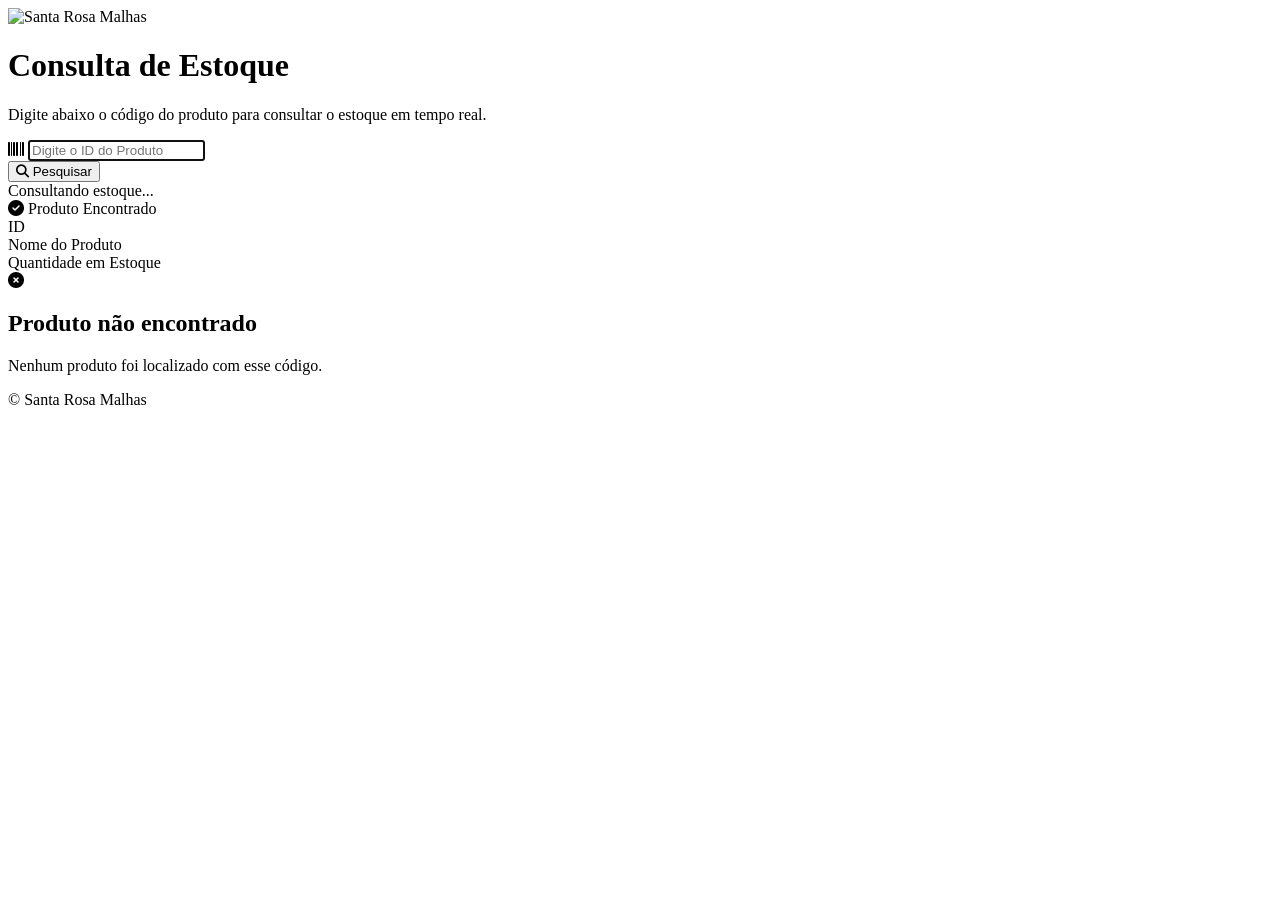
==== index.html @ c7c9ef43 "Create index.html" ====
<!DOCTYPE html>
<html lang="pt-BR">

<head>
    <meta charset="UTF-8">
    <meta name="viewport" content="width=device-width, initial-scale=1.0">
    <title>Santa Rosa Malhas | Consulta de Estoque</title>

    <link rel="stylesheet" href="style.css">

    <!-- Fonte -->
    <link rel="preconnect" href="https://fonts.googleapis.com">
    <link rel="preconnect" href="https://fonts.gstatic.com" crossorigin>
    <link href="https://fonts.googleapis.com/css2?family=Poppins:wght@300;400;500;600;700&display=swap"
        rel="stylesheet">

    <!-- Ícones -->
    <link rel="stylesheet"
        href="https://cdnjs.cloudflare.com/ajax/libs/font-awesome/6.7.1/css/all.min.css">

    <link rel="icon" href="logo.png">
</head>

<body>

    <!-- Fundo -->
    <div class="background"></div>

    <!-- Card principal -->
    <main class="container">

        <div class="logo-area">
            <img src="logo.png" alt="Santa Rosa Malhas" class="logo">

            <h1>Consulta de Estoque</h1>

            <p>
                Digite abaixo o código do produto para consultar o estoque em tempo real.
            </p>
        </div>

        <div class="search-box">

            <div class="input-area">

                <i class="fa-solid fa-barcode"></i>

                <input
                    type="text"
                    id="codigo"
                    placeholder="Digite o ID do Produto"
                    autocomplete="off"
                    autofocus>

            </div>

            <button id="btnPesquisar">

                <i class="fa-solid fa-magnifying-glass"></i>

                Pesquisar

            </button>

        </div>

        <!-- Loading -->

        <div id="loading" class="loading hidden">

            <div class="spinner"></div>

            <span>Consultando estoque...</span>

        </div>

        <!-- Resultado -->

        <section id="resultado" class="resultado hidden">

            <div class="card-produto">

                <div class="status">

                    <i class="fa-solid fa-circle-check"></i>

                    Produto Encontrado

                </div>

                <div class="linha">

                    <span>ID</span>

                    <strong id="resId"></strong>

                </div>

                <div class="linha">

                    <span>Nome do Produto</span>

                    <strong id="resNome"></strong>

                </div>

                <div class="linha">

                    <span>Quantidade em Estoque</span>

                    <strong id="resQtd"></strong>

                </div>

                <div id="estoqueStatus" class="estoque-status"></div>

            </div>

        </section>

        <!-- Produto não encontrado -->

        <section id="naoEncontrado" class="nao-encontrado hidden">

            <i class="fa-solid fa-circle-xmark"></i>

            <h2>Produto não encontrado</h2>

            <p>

                Nenhum produto foi localizado com esse código.

            </p>

        </section>

    </main>

    <footer>

        © <span id="ano"></span> Santa Rosa Malhas

    </footer>

    <script src="script.js"></script>

</body>

</html>
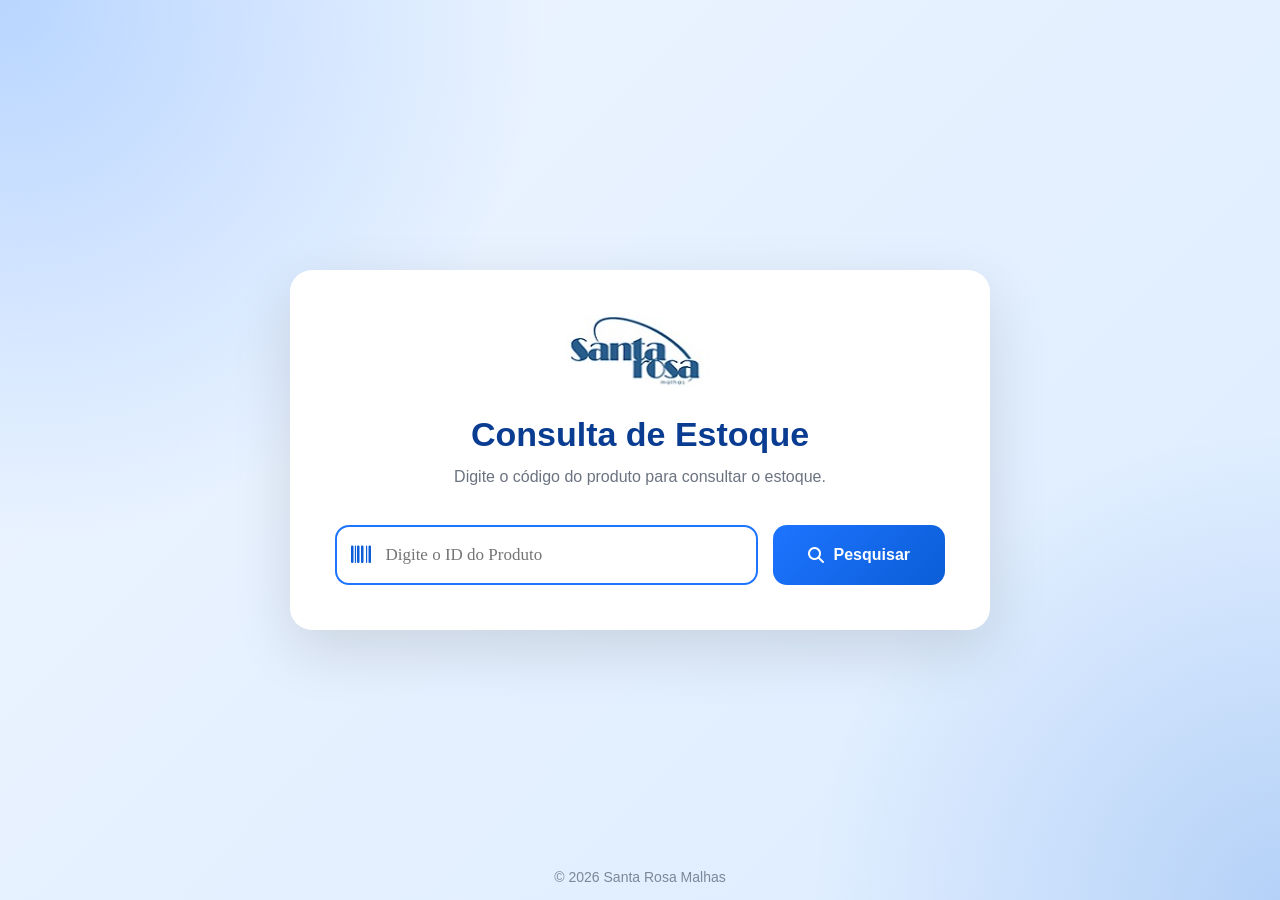
==== commit 679b1c90: "Update index.html" ====
--- a/index.html
+++ b/index.html
@@ -2,41 +2,49 @@
 <html lang="pt-BR">
 
 <head>
+
     <meta charset="UTF-8">
+
     <meta name="viewport" content="width=device-width, initial-scale=1.0">
+
     <title>Santa Rosa Malhas | Consulta de Estoque</title>
 
     <link rel="stylesheet" href="style.css">
 
-    <!-- Fonte -->
     <link rel="preconnect" href="https://fonts.googleapis.com">
+
     <link rel="preconnect" href="https://fonts.gstatic.com" crossorigin>
+
     <link href="https://fonts.googleapis.com/css2?family=Poppins:wght@300;400;500;600;700&display=swap"
         rel="stylesheet">
 
-    <!-- Ícones -->
     <link rel="stylesheet"
         href="https://cdnjs.cloudflare.com/ajax/libs/font-awesome/6.7.1/css/all.min.css">
 
     <link rel="icon" href="logo.png">
+
 </head>
 
 <body>
 
-    <!-- Fundo -->
     <div class="background"></div>
 
-    <!-- Card principal -->
     <main class="container">
 
         <div class="logo-area">
-            <img src="logo.png" alt="Santa Rosa Malhas" class="logo">
+
+            <img src="logo.png"
+                class="logo"
+                alt="Santa Rosa Malhas">
 
             <h1>Consulta de Estoque</h1>
 
             <p>
-                Digite abaixo o código do produto para consultar o estoque em tempo real.
+
+                Digite o código do produto para consultar o estoque.
+
             </p>
+
         </div>
 
         <div class="search-box">
@@ -46,8 +54,8 @@
                 <i class="fa-solid fa-barcode"></i>
 
                 <input
+                    id="codigo"
                     type="text"
-                    id="codigo"
                     placeholder="Digite o ID do Produto"
                     autocomplete="off"
                     autofocus>
@@ -64,19 +72,23 @@
 
         </div>
 
-        <!-- Loading -->
-
-        <div id="loading" class="loading hidden">
+        <div
+            id="loading"
+            class="loading hidden">
 
             <div class="spinner"></div>
 
-            <span>Consultando estoque...</span>
+            <span>
+
+                Consultando estoque...
+
+            </span>
 
         </div>
 
-        <!-- Resultado -->
-
-        <section id="resultado" class="resultado hidden">
+        <section
+            id="resultado"
+            class="resultado hidden">
 
             <div class="card-produto">
 
@@ -85,6 +97,15 @@
                     <i class="fa-solid fa-circle-check"></i>
 
                     Produto Encontrado
+
+                </div>
+
+                <div class="fotoProduto">
+
+                    <img
+                        id="fotoProduto"
+                        src=""
+                        alt="Imagem do Produto">
 
                 </div>
 
@@ -112,19 +133,26 @@
 
                 </div>
 
-                <div id="estoqueStatus" class="estoque-status"></div>
+                <div
+                    id="estoqueStatus"
+                    class="estoque-status">
 
-            </div>
+                </div>
+                            </div>
 
         </section>
 
-        <!-- Produto não encontrado -->
-
-        <section id="naoEncontrado" class="nao-encontrado hidden">
+        <section
+            id="naoEncontrado"
+            class="nao-encontrado hidden">
 
             <i class="fa-solid fa-circle-xmark"></i>
 
-            <h2>Produto não encontrado</h2>
+            <h2>
+
+                Produto não encontrado
+
+            </h2>
 
             <p>
 
--- a/style.css
+++ b/style.css
@@ -0,0 +1,563 @@
+/* ===========================================
+   SANTA ROSA MALHAS
+   CONSULTA DE ESTOQUE
+=========================================== */
+
+*{
+    margin:0;
+    padding:0;
+    box-sizing:border-box;
+}
+
+:root{
+
+    --azul:#0b5ed7;
+    --azul2:#1d74ff;
+    --azul3:#0a3d91;
+
+    --cinza:#6b7280;
+
+    --verde:#1ca64c;
+
+    --vermelho:#dc3545;
+
+    --amarelo:#ffc107;
+
+    --branco:#ffffff;
+
+    --fundo:#eef4fb;
+
+}
+
+body{
+
+    font-family:'Poppins',sans-serif;
+
+    background:var(--fundo);
+
+    overflow-x:hidden;
+
+    min-height:100vh;
+
+    display:flex;
+
+    justify-content:center;
+
+    align-items:center;
+
+    padding:40px;
+
+    position:relative;
+
+}
+
+.background{
+
+    position:fixed;
+
+    inset:0;
+
+    background:
+    radial-gradient(circle at top left,#1976ff40,transparent 35%),
+    radial-gradient(circle at bottom right,#0b5ed730,transparent 30%),
+    linear-gradient(135deg,#eef5ff,#dcecff);
+
+    z-index:-2;
+
+}
+
+.container{
+
+    width:100%;
+
+    max-width:700px;
+
+    background:white;
+
+    border-radius:22px;
+
+    padding:45px;
+
+    box-shadow:
+
+    0 20px 60px rgba(0,0,0,.12);
+
+    animation:fade .5s;
+
+}
+
+.logo-area{
+
+    text-align:center;
+
+    margin-bottom:35px;
+
+}
+
+.logo{
+
+    width:180px;
+
+    max-width:90%;
+
+    margin-bottom:25px;
+
+}
+
+.logo-area h1{
+
+    color:var(--azul3);
+
+    font-size:34px;
+
+    font-weight:700;
+
+}
+
+.logo-area p{
+
+    color:var(--cinza);
+
+    margin-top:10px;
+
+    line-height:1.6;
+
+}
+
+.search-box{
+
+    display:flex;
+
+    gap:15px;
+
+    margin-top:25px;
+
+    flex-wrap:wrap;
+
+}
+
+.input-area{
+
+    flex:1;
+
+    display:flex;
+
+    align-items:center;
+
+    background:#f6f9fd;
+
+    border:2px solid transparent;
+
+    border-radius:14px;
+
+    transition:.25s;
+
+    overflow:hidden;
+
+}
+
+.input-area:focus-within{
+
+    border-color:var(--azul2);
+
+    background:white;
+
+}
+
+.input-area i{
+
+    width:55px;
+
+    text-align:center;
+
+    color:var(--azul);
+
+    font-size:20px;
+
+}
+
+.input-area input{
+
+    width:100%;
+
+    border:none;
+
+    outline:none;
+
+    background:transparent;
+
+    font-size:17px;
+
+    padding:18px 15px 18px 0;
+
+    font-family:Poppins;
+
+}
+
+button{
+
+    border:none;
+
+    background:linear-gradient(135deg,var(--azul2),var(--azul));
+
+    color:white;
+
+    padding:18px 35px;
+
+    border-radius:14px;
+
+    cursor:pointer;
+
+    font-size:16px;
+
+    font-weight:600;
+
+    transition:.25s;
+
+    display:flex;
+
+    align-items:center;
+
+    gap:10px;
+
+}
+
+button:hover{
+
+    transform:translateY(-3px);
+
+    box-shadow:0 12px 30px rgba(0,91,214,.35);
+
+}
+
+button:active{
+
+    transform:scale(.98);
+
+}
+
+.loading{
+
+    margin-top:35px;
+
+    display:flex;
+
+    align-items:center;
+
+    justify-content:center;
+
+    gap:18px;
+
+}
+
+.spinner{
+
+    width:35px;
+
+    height:35px;
+
+    border-radius:50%;
+
+    border:4px solid #d9e7ff;
+
+    border-top:4px solid var(--azul);
+
+    animation:girar .8s linear infinite;
+
+}
+
+.hidden{
+
+    display:none !important;
+
+}
+
+.resultado{
+
+    margin-top:35px;
+
+    animation:fade .3s;
+
+}
+
+.card-produto{
+
+    background:white;
+
+    border-radius:18px;
+
+    border-left:8px solid var(--azul);
+
+    box-shadow:0 12px 35px rgba(0,0,0,.08);
+
+    overflow:hidden;
+
+}
+
+.status{
+
+    background:linear-gradient(135deg,var(--azul),var(--azul2));
+
+    color:white;
+
+    padding:18px 25px;
+
+    font-weight:600;
+
+    display:flex;
+
+    align-items:center;
+
+    gap:10px;
+
+    font-size:17px;
+
+}
+
+.linha{
+
+    display:flex;
+
+    justify-content:space-between;
+
+    align-items:center;
+
+    padding:22px 25px;
+
+    border-bottom:1px solid #edf0f5;
+
+}
+
+.linha:last-child{
+
+    border-bottom:none;
+
+}
+
+.linha span{
+
+    color:var(--cinza);
+
+    font-weight:500;
+
+}
+
+.linha strong{
+
+    color:#1e293b;
+
+    font-size:18px;
+
+}
+
+.estoque-status{
+
+    padding:22px;
+
+    text-align:center;
+
+    font-weight:700;
+
+    font-size:18px;
+
+}
+
+.status-verde{
+
+    color:var(--verde);
+
+}
+
+.status-amarelo{
+
+    color:#d99b00;
+
+}
+
+.status-vermelho{
+
+    color:var(--vermelho);
+
+}
+
+.nao-encontrado{
+
+    margin-top:40px;
+
+    text-align:center;
+
+    background:#fff5f5;
+
+    border-radius:18px;
+
+    padding:35px;
+
+    animation:fade .3s;
+
+}
+
+.nao-encontrado i{
+
+    font-size:70px;
+
+    color:var(--vermelho);
+
+    margin-bottom:18px;
+
+}
+
+.nao-encontrado h2{
+
+    color:var(--vermelho);
+
+    margin-bottom:10px;
+
+}
+
+.nao-encontrado p{
+
+    color:#666;
+
+}
+
+footer{
+
+    position:fixed;
+
+    bottom:15px;
+
+    color:#7d8795;
+
+    font-size:14px;
+
+}
+
+@keyframes girar{
+
+    from{
+
+        transform:rotate(0deg);
+
+    }
+
+    to{
+
+        transform:rotate(360deg);
+
+    }
+
+}
+
+@keyframes fade{
+
+    from{
+
+        opacity:0;
+
+        transform:translateY(15px);
+
+    }
+
+    to{
+
+        opacity:1;
+
+        transform:translateY(0px);
+
+    }
+
+}
+
+@media(max-width:700px){
+
+    body{
+
+        padding:15px;
+
+    }
+
+    .container{
+
+        padding:25px;
+
+    }
+
+    .search-box{
+
+        flex-direction:column;
+
+    }
+
+    button{
+
+        width:100%;
+
+        justify-content:center;
+
+    }
+
+    .linha{
+
+        flex-direction:column;
+
+        align-items:flex-start;
+
+        gap:8px;
+
+    }
+
+    .logo{
+
+        width:140px;
+
+    }
+
+    .logo-area h1{
+
+        font-size:28px;
+
+    }
+
+   .fotoProduto{
+
+    display:flex;
+
+    justify-content:center;
+
+    align-items:center;
+
+    padding:25px;
+
+    background:#f8fbff;
+
+}
+
+.fotoProduto img{
+
+    width:260px;
+
+    height:260px;
+
+    object-fit:contain;
+
+    border-radius:18px;
+
+    border:1px solid #d9d9d9;
+
+    background:white;
+
+    padding:10px;
+
+    box-shadow:0 10px 30px rgba(0,0,0,.08);
+
+    transition:.3s;
+
+}
+
+.fotoProduto img:hover{
+
+    transform:scale(1.04);
+
+}
+   
+}
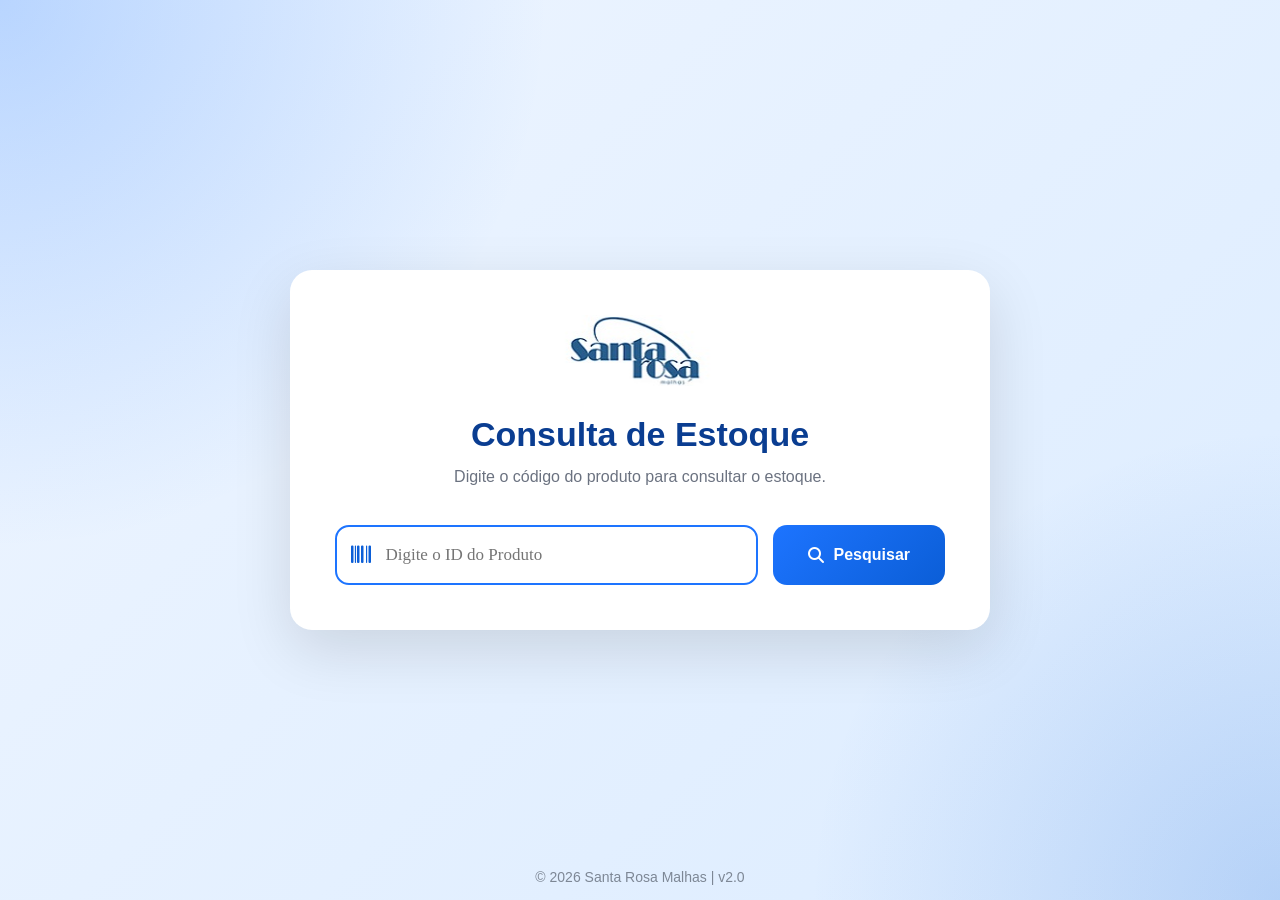
==== commit 0de90d59: "Update index.html" ====
--- a/index.html
+++ b/index.html
@@ -166,7 +166,7 @@
 
     <footer>
 
-        © <span id="ano"></span> Santa Rosa Malhas
+        © <span id="ano"></span> Santa Rosa Malhas | v2.0
 
     </footer>
 
--- a/style.css
+++ b/style.css
@@ -518,46 +518,33 @@
 
     }
 
-   .fotoProduto{
+.fotoProduto{
 
     display:flex;
 
     justify-content:center;
 
-    align-items:center;
-
-    padding:25px;
-
-    background:#f8fbff;
+    margin:25px 0;
 
 }
 
 .fotoProduto img{
 
-    width:260px;
-
-    height:260px;
-
-    object-fit:contain;
+    width:min(100%, 340px);
+
+    aspect-ratio:1;
+
+    object-fit:cover;
 
     border-radius:18px;
 
-    border:1px solid #d9d9d9;
-
-    background:white;
-
-    padding:10px;
-
-    box-shadow:0 10px 30px rgba(0,0,0,.08);
-
-    transition:.3s;
-
-}
-
-.fotoProduto img:hover{
-
-    transform:scale(1.04);
-
-}
-   
-}
+    border:1px solid #e6e6e6;
+
+    background:#fff;
+
+    padding:8px;
+
+    box-shadow:
+        0 15px 35px rgba(0,0,0,.08);
+
+}
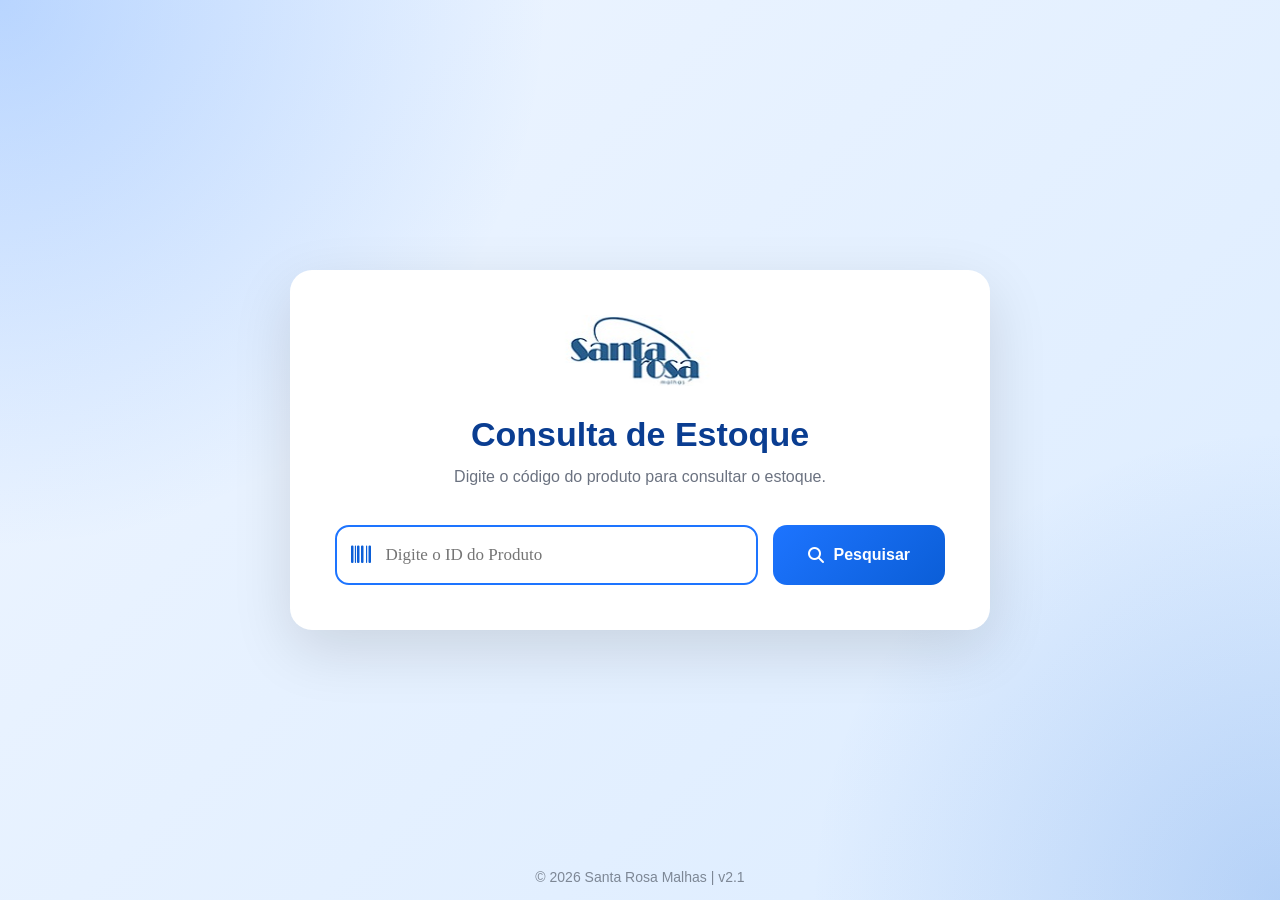
==== commit c454eb17: "Update index.html" ====
--- a/index.html
+++ b/index.html
@@ -166,7 +166,7 @@
 
     <footer>
 
-        © <span id="ano"></span> Santa Rosa Malhas | v2.0
+        © <span id="ano"></span> Santa Rosa Malhas | v2.1
 
     </footer>
 
--- a/style.css
+++ b/style.css
@@ -524,27 +524,40 @@
 
     justify-content:center;
 
-    margin:25px 0;
+    align-items:center;
+
+    padding:25px;
+
+    background:#f7f9fc;
+
+    border-bottom:1px solid #e8edf5;
 
 }
 
 .fotoProduto img{
 
-    width:min(100%, 340px);
-
-    aspect-ratio:1;
-
-    object-fit:cover;
-
-    border-radius:18px;
-
-    border:1px solid #e6e6e6;
+    width:220px;
+
+    height:220px;
+
+    object-fit:contain;
 
     background:#fff;
 
-    padding:8px;
-
-    box-shadow:
-        0 15px 35px rgba(0,0,0,.08);
-
-}
+    border-radius:14px;
+
+    border:1px solid #dfe5ec;
+
+    padding:10px;
+
+    box-shadow:0 8px 20px rgba(0,0,0,.08);
+
+    transition:.25s;
+
+}
+
+.fotoProduto img:hover{
+
+    transform:scale(1.03);
+
+}
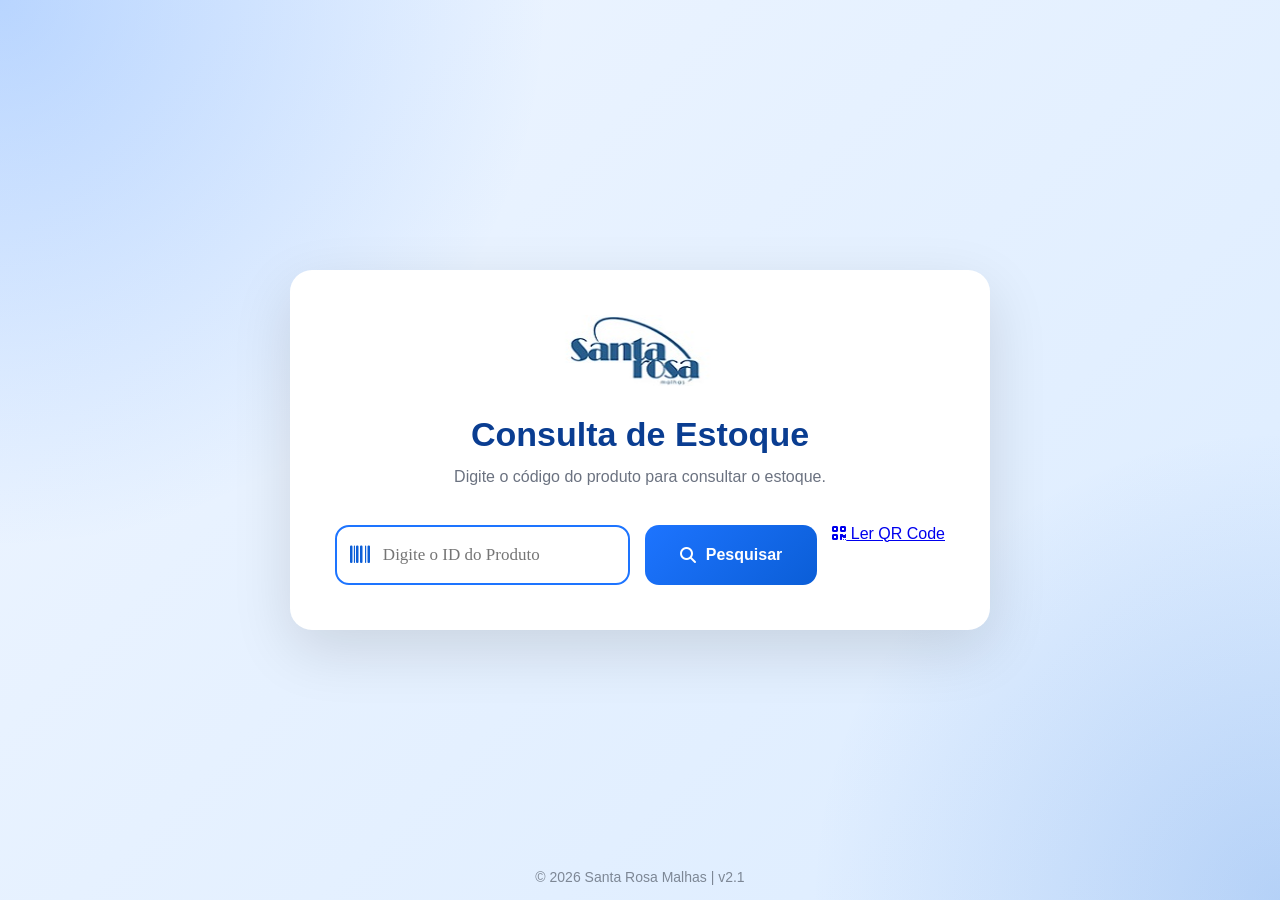
==== commit 86eb6c81: "Update index.html" ====
--- a/index.html
+++ b/index.html
@@ -69,6 +69,11 @@
                 Pesquisar
 
             </button>
+
+            <a href="leitor.html" class="btnLeitor">
+                <i class="fa-solid fa-qrcode"></i>
+                Ler QR Code
+            </a>
 
         </div>
 
--- a/style.css
+++ b/style.css
@@ -517,7 +517,7 @@
         font-size:28px;
 
     }
-
+}
 .fotoProduto{
 
     display:flex;
@@ -536,10 +536,20 @@
 
 .fotoProduto img{
 
+    display:block;
+
     width:220px;
 
     height:220px;
 
+    max-width:220px;
+
+    max-height:220px;
+
+    min-width:220px;
+
+    min-height:220px;
+
     object-fit:contain;
 
     background:#fff;
@@ -548,7 +558,7 @@
 
     border:1px solid #dfe5ec;
 
-    padding:10px;
+    padding:8px;
 
     box-shadow:0 8px 20px rgba(0,0,0,.08);
 
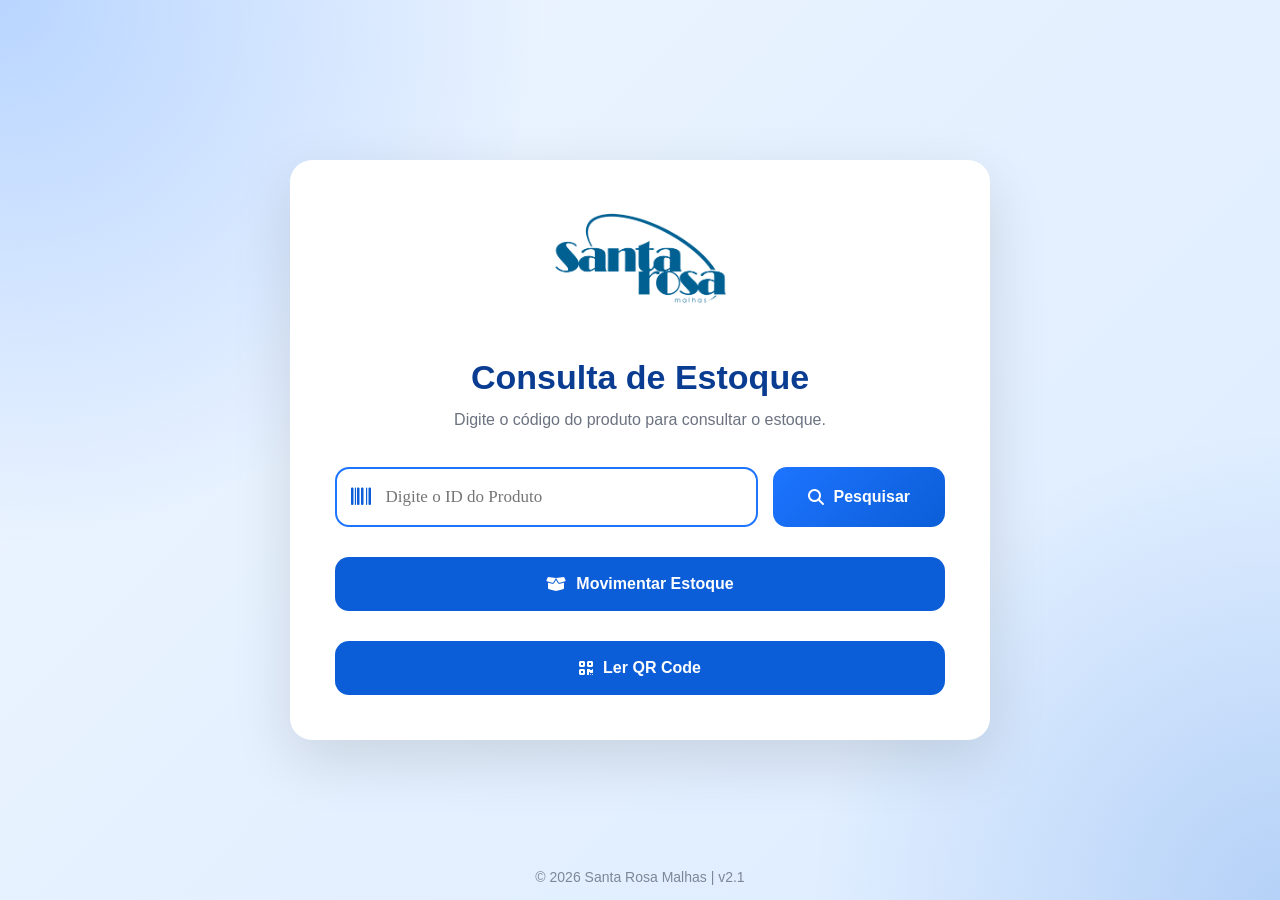
==== commit 007b57e9: "Add link to 'Movimentar Estoque' in index.html" ====
--- a/index.html
+++ b/index.html
@@ -69,6 +69,17 @@
                 Pesquisar
 
             </button>
+
+            <a
+                id="btnMovimentar"
+                class="btnLeitor"
+                href="movimentar.html">
+            
+                <i class="fa-solid fa-box-open"></i>
+            
+                Movimentar Estoque
+            
+            </a>
 
             <a href="leitor.html" class="btnLeitor">
                 <i class="fa-solid fa-qrcode"></i>
--- a/style.css
+++ b/style.css
@@ -571,3 +571,336 @@
     transform:scale(1.03);
 
 }
+
+.btnLeitor{
+
+    display:flex;
+
+    justify-content:center;
+
+    align-items:center;
+
+    gap:10px;
+
+    margin-top:15px;
+
+    width:100%;
+
+    padding:18px;
+
+    border-radius:14px;
+
+    background:#0b5ed7;
+
+    color:#fff;
+
+    text-decoration:none;
+
+    font-weight:600;
+
+    transition:.25s;
+
+}
+
+.btnLeitor:hover{
+
+    background:#094db2;
+
+}
+
+
+/* ===========================================
+   MOVIMENTAR ESTOQUE
+=========================================== */
+
+.menuSuperior{
+
+    display:flex;
+
+    justify-content:flex-end;
+
+    margin-bottom:20px;
+
+}
+
+.botaoSecundario{
+
+    display:flex;
+
+    align-items:center;
+
+    gap:10px;
+
+    padding:12px 20px;
+
+    border-radius:12px;
+
+    background:#eef4ff;
+
+    color:var(--azul);
+
+    text-decoration:none;
+
+    font-weight:600;
+
+    transition:.25s;
+
+}
+
+.botaoSecundario:hover{
+
+    background:var(--azul);
+
+    color:#fff;
+
+}
+
+.btnCamera{
+
+    width:100%;
+
+    justify-content:center;
+
+    margin-bottom:25px;
+
+}
+
+.reader{
+
+    width:100%;
+
+    margin:20px auto;
+
+    border-radius:18px;
+
+    overflow:hidden;
+
+    border:2px solid #dbe8ff;
+
+    background:white;
+
+}
+
+.campo{
+
+    display:flex;
+
+    flex-direction:column;
+
+    gap:8px;
+
+    margin-bottom:22px;
+
+}
+
+.campo label{
+
+    font-weight:600;
+
+    color:#1e293b;
+
+}
+
+.campo input{
+
+    width:100%;
+
+    padding:16px;
+
+    border:2px solid #dbe8ff;
+
+    border-radius:12px;
+
+    font-size:16px;
+
+    font-family:Poppins;
+
+    transition:.25s;
+
+}
+
+.campo input:focus{
+
+    outline:none;
+
+    border-color:var(--azul);
+
+}
+
+.campo input[readonly]{
+
+    background:#f5f7fb;
+
+    cursor:not-allowed;
+
+}
+
+.tipoMov{
+
+    display:flex;
+
+    gap:30px;
+
+    padding:10px 5px;
+
+}
+
+.tipoMov label{
+
+    display:flex;
+
+    align-items:center;
+
+    gap:8px;
+
+    cursor:pointer;
+
+    font-size:16px;
+
+}
+
+.tipoMov input{
+
+    width:18px;
+
+    height:18px;
+
+}
+
+.produtoBox{
+
+    margin-bottom:25px;
+
+    border-radius:18px;
+
+    overflow:hidden;
+
+    background:white;
+
+    box-shadow:0 8px 25px rgba(0,0,0,.08);
+
+    border:1px solid #edf2f8;
+
+}
+
+.produtoBox .fotoProduto{
+
+    display:flex;
+
+    justify-content:center;
+
+    align-items:center;
+
+    padding:20px;
+
+    background:#f8fbff;
+
+}
+
+.produtoBox .fotoProduto img{
+
+    width:180px;
+
+    height:180px;
+
+    object-fit:contain;
+
+    background:#fff;
+
+    border-radius:15px;
+
+    border:1px solid #dde6f4;
+
+    padding:8px;
+
+    box-shadow:0 8px 18px rgba(0,0,0,.08);
+
+}
+
+#mensagem{
+
+    margin-top:25px;
+
+    padding:18px;
+
+    border-radius:12px;
+
+    text-align:center;
+
+    font-weight:600;
+
+}
+
+.sucesso{
+
+    background:#dff7e8;
+
+    color:#137333;
+
+    border:1px solid #b7e4c7;
+
+}
+
+.erro{
+
+    background:#fde7e7;
+
+    color:#b42318;
+
+    border:1px solid #f5b5b5;
+
+}
+
+#reader video{
+
+    width:100% !important;
+
+    border-radius:12px;
+
+}
+
+#reader select{
+
+    width:100%;
+
+    padding:12px;
+
+    margin-top:10px;
+
+    border-radius:10px;
+
+    border:1px solid #d6dce8;
+
+    font-family:Poppins;
+
+}
+
+#reader button{
+
+    width:100%;
+
+    margin-top:10px;
+
+    justify-content:center;
+
+}
+
+@media(max-width:700px){
+
+    .tipoMov{
+
+        flex-direction:column;
+
+        gap:15px;
+
+    }
+
+    .produtoBox .fotoProduto img{
+
+        width:150px;
+
+        height:150px;
+
+    }
+
+}
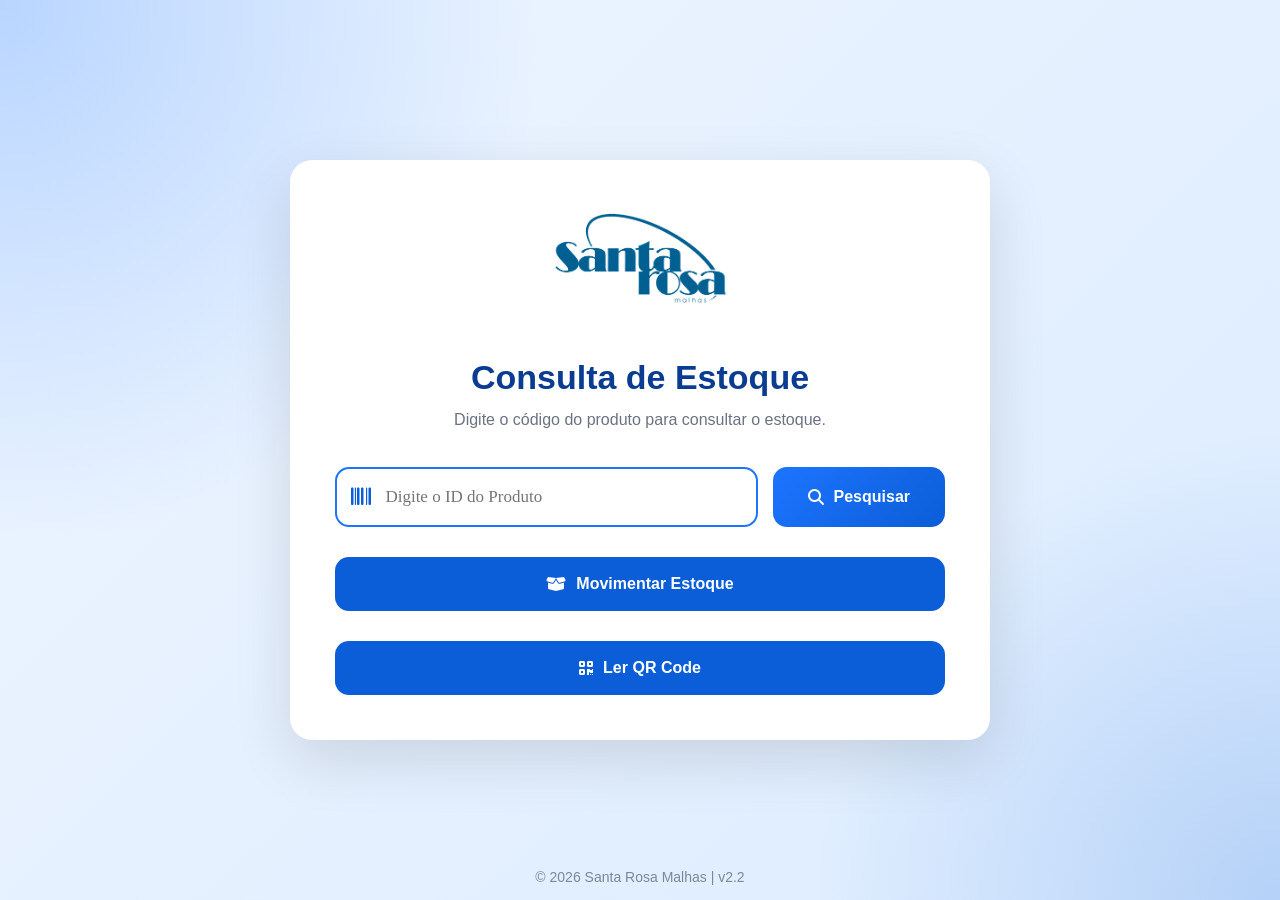
==== commit 511105cb: "Update footer version from v2.1 to v2.2" ====
--- a/index.html
+++ b/index.html
@@ -182,7 +182,7 @@
 
     <footer>
 
-        © <span id="ano"></span> Santa Rosa Malhas | v2.1
+        © <span id="ano"></span> Santa Rosa Malhas | v2.2
 
     </footer>
 
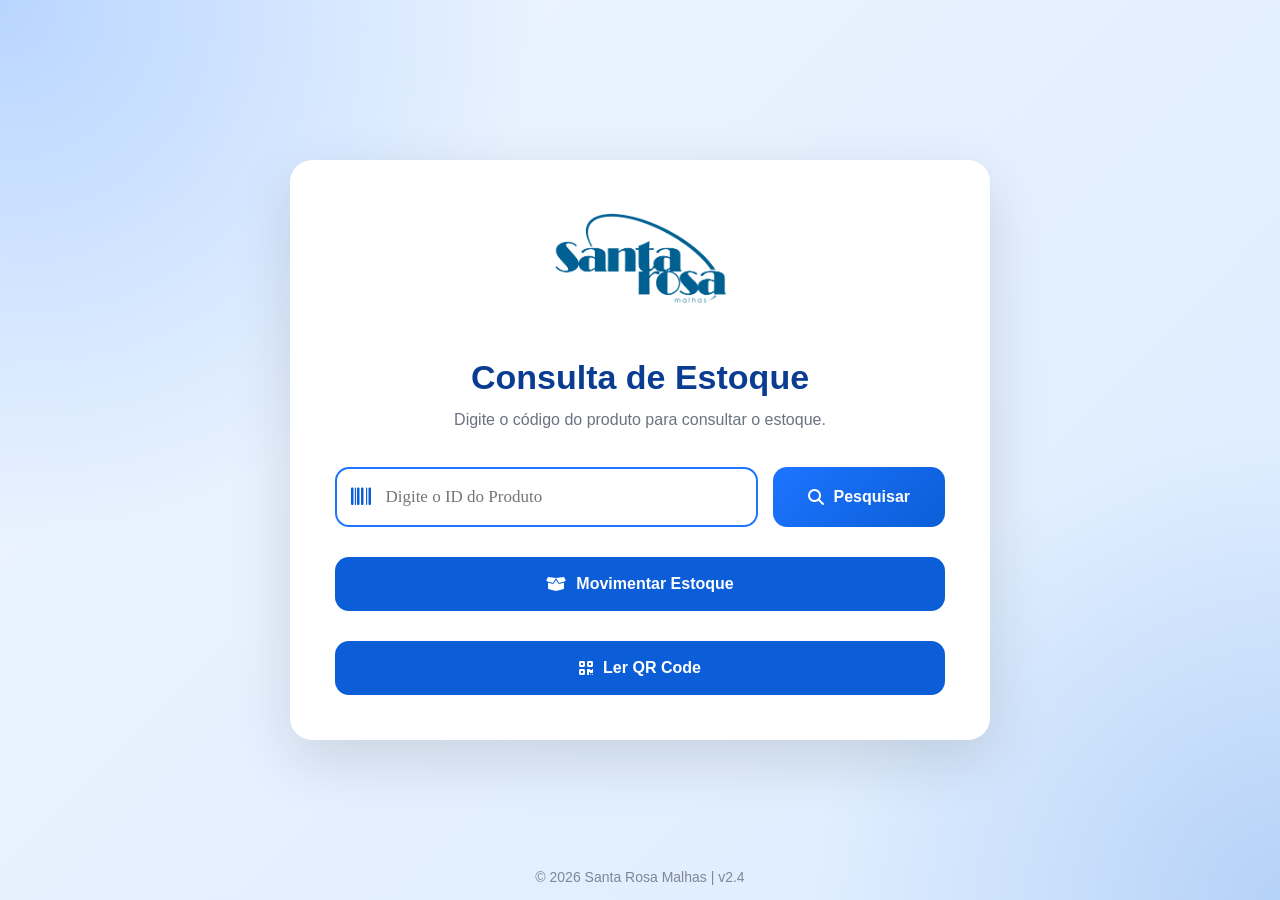
==== commit 5f5916f9: "Update index.html" ====
--- a/index.html
+++ b/index.html
@@ -182,7 +182,7 @@
 
     <footer>
 
-        © <span id="ano"></span> Santa Rosa Malhas | v2.2
+        © <span id="ano"></span> Santa Rosa Malhas | v2.4
 
     </footer>
 
